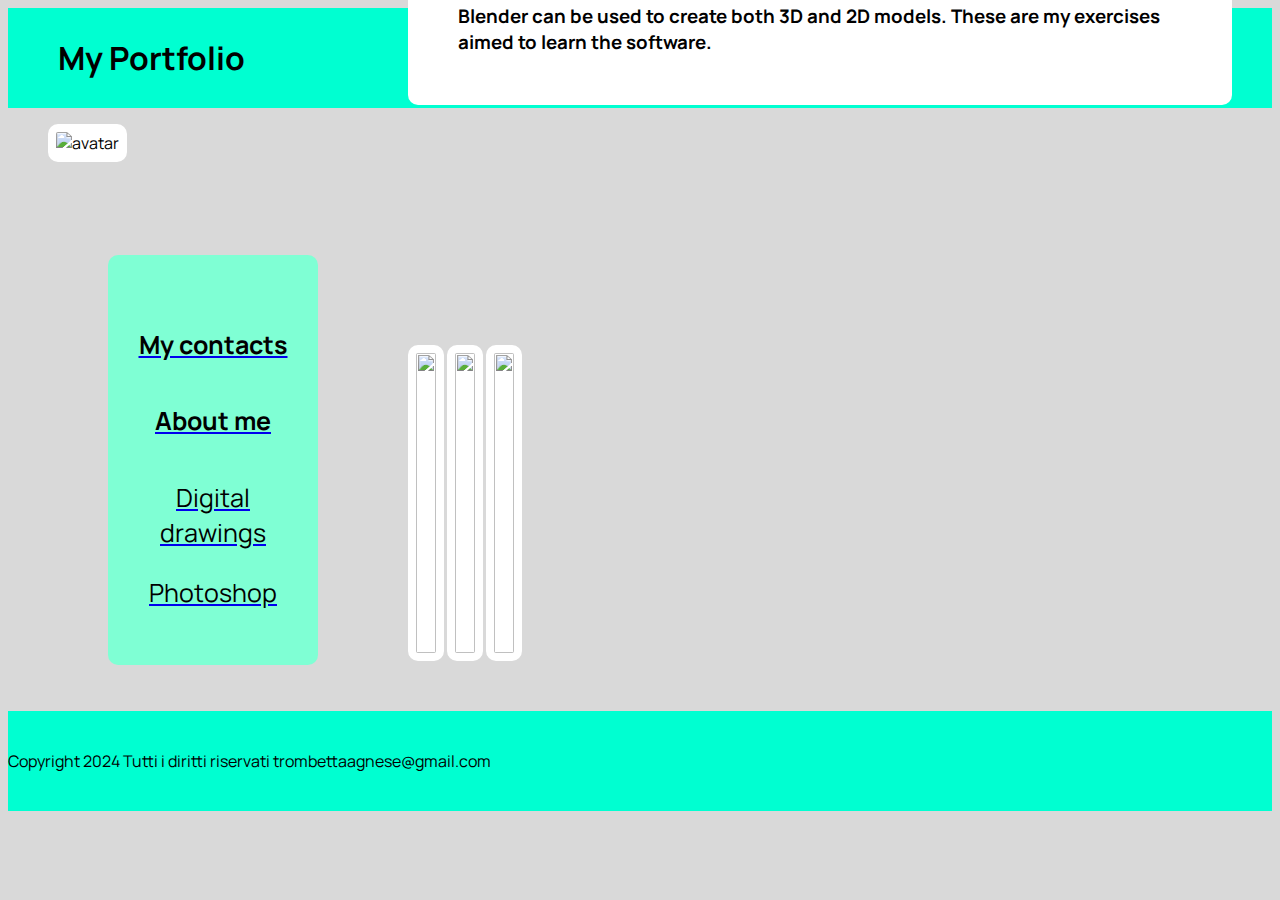
==== blender.html @ f47ddf79 "Add files via upload" ====
<!DOCTYPE html>
<html>
 <head>
    <style>
        @import url('https://fonts.googleapis.com/css2?family=Manrope:wght@200..800&display=swap');
        </style>
    <link rel="stylesheet" type="text/css"    href="stylenuovo.css">
    <meta charset="utf-8"/>
    <meta name="viewport" content="width=device-width, initial-scale=1.0"/>
    <title>My portfolio</title>
     
 </head>
 <body>
    <header>
        <h1>
            My Portfolio
         </h1>
       </header>
     <main id="main">
        
       <figure id="img-div">
        
         <img id="image" src="img/avatar.jpg" alt="avatar" >
         
         <div class="descrizione">
          <h2>Blender</h2>
            <h3>
              Blender can be used to create both 3D and 2D models. 
            These are my exercises aimed to learn the software.
            </h3>
         </div>
         <div class="menu">
          <a href="contatti.html"><h5>My contacts</h5></a>
         <a href="index.html"><h5> About me</h5></a>
          
          
            <a href="digital.html"><p class="blender">Digital drawings</p></a>
            <a href="photoshop.html"> <p class="photo">Photoshop</p></a>
        
          
          
        </div>
          <div class="foto" >
            <img src="img/img5.png" class="img1">
            <img src="img/img6.png" class="img2">
            <img src="img/img7.png" class="img3">
           
         
         </div>
          
         
         
       </figure>
     </main>
 </body>
   <footer>
     <p>
      Copyright 2024
      Tutti i diritti riservati
      trombettaagnese@gmail.com
     </p>
   </footer>









</html>
---- stylenuovo.css ----
@import url('https://fonts.googleapis.com/css2?family=Manrope:wght@200..800&display=swap');
*{
    font-family: "Manrope", sans-serif;
        font-optical-sizing: auto;
        font-weight: weight;
        font-style: normal;
      
}
header{
    background-color:rgb(0, 255, 209);
    display: flex;
    justify-content: space-between;
    align-items: center;
    height: 100px;
    border: 40px;
    
}

title{
    
    
    font-style: normal;
    color: rgb(0, 0, 0);
    
}
body{
    background-color:rgb(217, 217, 217);

}
footer{
    background-color: rgb(0, 255, 209);
    display: flex;
    justify-content: space-between;
    align-items: center;
    height: 100px;
    border: 40px;
}
h1{
    
    margin-left: 50px;
    font-style: normal;
    color: rgb(0, 0, 0);
    text-align: left;
}
img{
    background-color: white;
    width: 100%;
    max-width: max-content;
    height: 300px;
    max-height: max-content;
    border: 5px solid rgb(255, 255, 255);
    padding: 3px;
    border-radius: 10px;
}
.avatar{
    background-color: white;
    width: 100%;
    max-width: fit-content;
    height: 300px;
    max-height: fit-content;
    border: 5px solid rgb(255, 255, 255);
    margin-left: 5px;
    margin-right: 0%;
    margin-top: 10px;
    padding: 3px;
    padding-bottom: 50px;
    object-position: center;
    border-radius: 10px;
}    
.descrizione{
    margin-left: 360px;
    margin-right: auto;
    margin-top: -300px;
}
h2{
    font-size: 30px;
    font-style: normal;
    color: rgb(0, 0, 0);
    text-align: left;
    }
h3{
    background-color: white;
    border-radius: 10px;
    padding: 50px;
}
h4{
    font-size: 25px;
    font-style: normal;
    color: rgb(0, 0, 0);
    text-align: left;
    margin-left: 20px;
}
h5{
    font-size: 25px;
    font-style: normal;
    color: rgb(0, 0, 0);
    text-align: center;
    
    
    
}
.foto{
    margin-left: 360px;
    margin-top: -370px;
    margin-bottom: 50px;
}
.menu{
    font-size: 25px;
    font-style: normal;
    color: rgb(0, 0, 0);
    text-align: left;
    margin-left: 60px;
    margin-top: 150px;
    margin-bottom: 50px;
    width:150px;
    background-color: aquamarine;
    padding: 30px;
    border-radius: 10px;
}
p{
    color: black;
    text-align: center;
}
@media (max-width:800px){
    @import url('https://fonts.googleapis.com/css2?family=Manrope:wght@200..800&display=swap');
*{
    font-family: "Manrope", sans-serif;
        font-optical-sizing: auto;
        font-weight: weight;
        font-style: normal;
      
}
header{
    background-color:rgb(0, 255, 209);
    display: flex;
    justify-content: space-between;
    align-items: center;
    height: 100px;
    border: 40px;
    
}

title{
    
    
    font-style: normal;
    color: rgb(0, 0, 0);
    
}
body{
    background-color:rgb(217, 217, 217);

}
footer{
    background-color: rgb(0, 255, 209);
    display: flex;
    justify-content: space-between;
    align-items: center;
    height: 100px;
    border: 40px;
}
h1{
    
    margin-left: 30px;
    font-style: normal;
    color: rgb(0, 0, 0);
    text-align: left;
}
img{
    background-color: white;
    width: 100%;
    max-width: max-content;
    height: 300px;
    max-height: max-content;
    border: 5px solid rgb(255, 255, 255);
    padding: 3px;
    border-radius: 10px;
}
.avatar{
    background-color: white;
    width: 100%;
    max-width: fit-content;
    height: 300px;
    max-height: fit-content;
    border: 5px solid rgb(255, 255, 255);
    margin-left: 5px;
    margin-right: 0%;
    margin-top: 10px;
    padding: 3px;
    padding-bottom: 50px;
    object-position: center;
    border-radius: 10px;
}    
.descrizione{
    margin-left: 10px;
    margin-right: 70px;
    margin-top: 50px;
}
h2{
    font-size: 30px;
    font-style: normal;
    color: rgb(0, 0, 0);
    text-align: center;
    
    }
h3{
    background-color: white;
    border-radius: 10px;
    padding: 50px;
}
h4{
    font-size: 25px;
    font-style: normal;
    color: rgb(0, 0, 0);
    text-align: center;
    margin-left: 20px;
}
h5{
    font-size: 25px;
    font-style: normal;
    color: rgb(0, 0, 0);
    text-align: center;
    
    
    
}
.foto{
    margin-left: 10px;
    margin-right: 70px;
    margin-top: 50px;
}
.menu{
    font-size: 25px;
    font-style: normal;
    color: rgb(0, 0, 0);
    text-align: left;
    margin-left: 60px;
    margin-top: 50px;
    
    width:150px;
    background-color: aquamarine;
    padding: 30px;
    border-radius: 10px;
}
p{
    color: black;
    text-align: center;
}
}
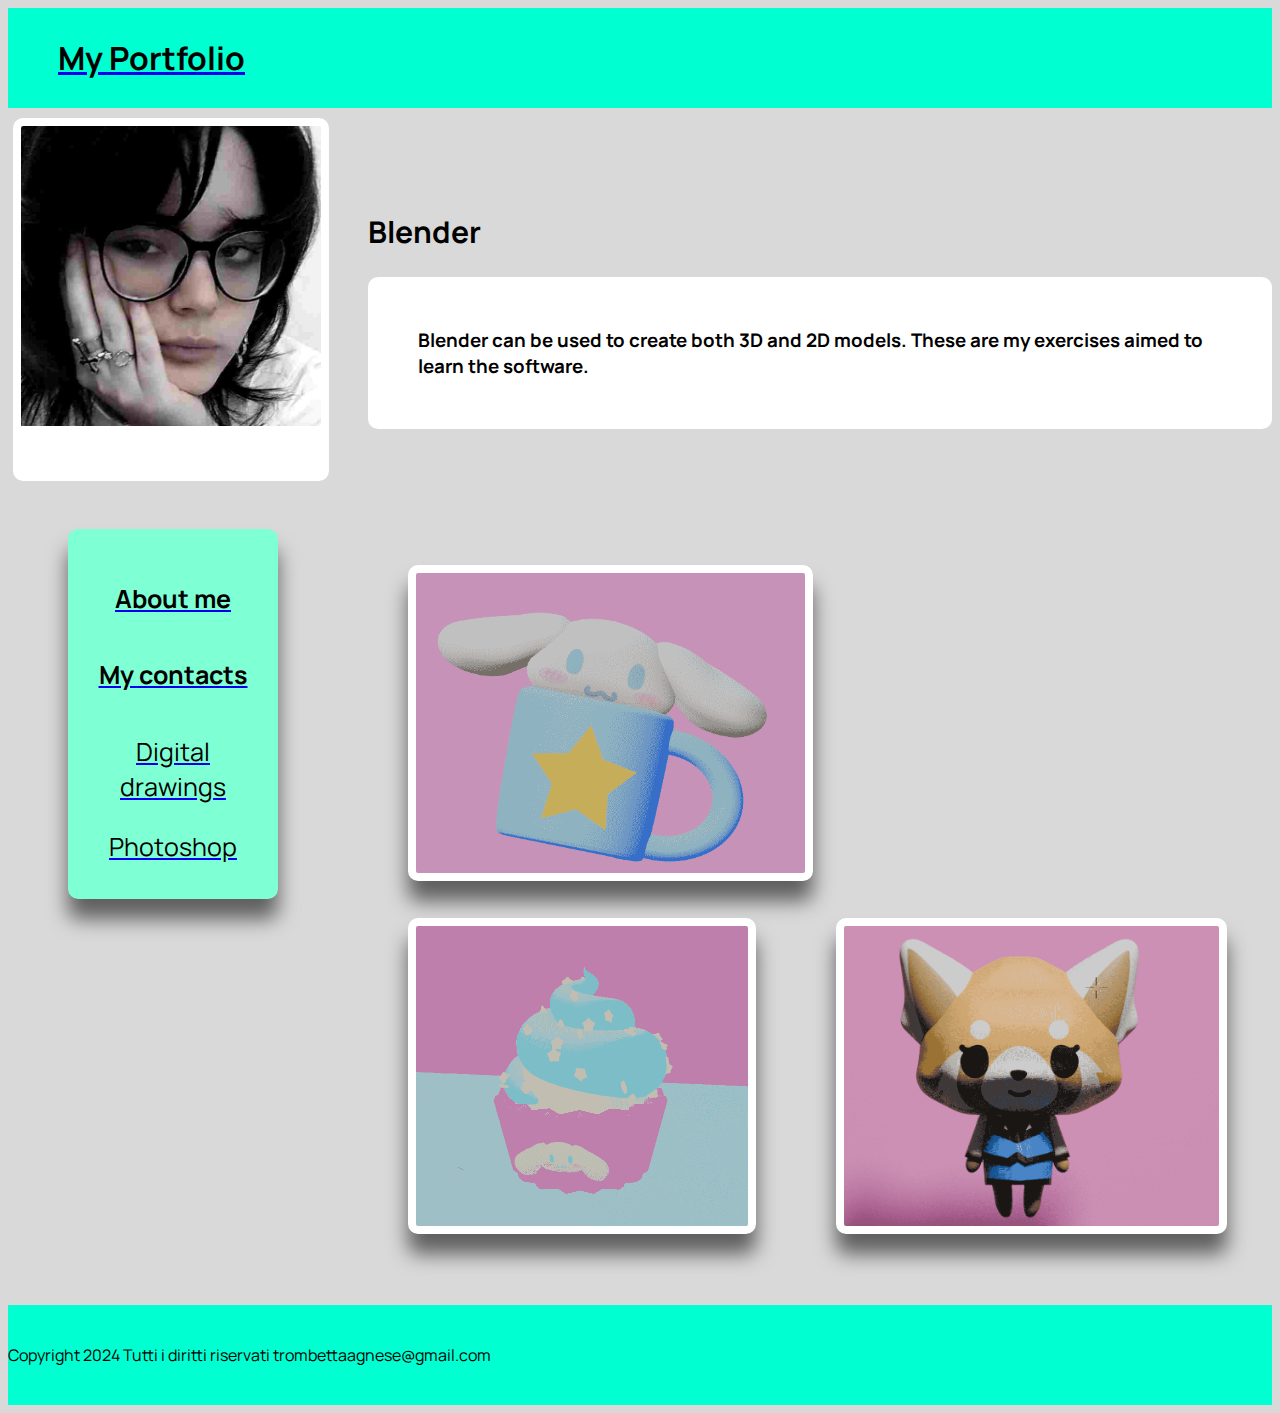
==== commit 703d56a8: "Update blender.html" ====
--- a/blender.html
+++ b/blender.html
@@ -12,45 +12,32 @@
  </head>
  <body>
     <header>
-        <h1>
-            My Portfolio
-         </h1>
+         <a href="index.html"><h1>My Portfolio</h1></a>
        </header>
      <main id="main">
+        <img id="image" src="img/avatar.jpg" class="avatar">
+          <div class="descrizione">
+              <h2>Blender</h2>
+              <h3>Blender can be used to create both 3D and 2D models. These are my exercises aimed to learn the software.</h3> 
+          </div>
+          <div class="menu">
+             <a href="index.html"><h5>About me</h5></a>
+             <a href="contatti.html"><h5>My contacts</h5></a>
+             <a href="digital.html"><p>Digital drawings</p></a>
+             <a href="photoshop.html"><p>Photoshop</p></a>
+          </div>
+        <section class="flexbox">
+          <figure>
+            <img src="img/img5.png" class="img1" />
+          </figure>
+           <figure>
+            <img src="img/img6.png" class="img2"/>
+           </figure>
+             <figure>
+              <img src="img/img7.png" class="img3"/>
+          </figure>
         
-       <figure id="img-div">
-        
-         <img id="image" src="img/avatar.jpg" alt="avatar" >
-         
-         <div class="descrizione">
-          <h2>Blender</h2>
-            <h3>
-              Blender can be used to create both 3D and 2D models. 
-            These are my exercises aimed to learn the software.
-            </h3>
-         </div>
-         <div class="menu">
-          <a href="contatti.html"><h5>My contacts</h5></a>
-         <a href="index.html"><h5> About me</h5></a>
-          
-          
-            <a href="digital.html"><p class="blender">Digital drawings</p></a>
-            <a href="photoshop.html"> <p class="photo">Photoshop</p></a>
-        
-          
-          
-        </div>
-          <div class="foto" >
-            <img src="img/img5.png" class="img1">
-            <img src="img/img6.png" class="img2">
-            <img src="img/img7.png" class="img3">
-           
-         
-         </div>
-          
-         
-         
-       </figure>
+       
      </main>
  </body>
    <footer>
@@ -69,4 +56,4 @@
 
 
 
-</html>+</html>
--- a/stylenuovo.css
+++ b/stylenuovo.css
@@ -17,15 +17,12 @@
 }
 
 title{
-    
-    
     font-style: normal;
     color: rgb(0, 0, 0);
     
 }
 body{
     background-color:rgb(217, 217, 217);
-
 }
 footer{
     background-color: rgb(0, 255, 209);
@@ -66,6 +63,7 @@
     padding-bottom: 50px;
     object-position: center;
     border-radius: 10px;
+    
 }    
 .descrizione{
     margin-left: 360px;
@@ -99,23 +97,43 @@
     
     
 }
-.foto{
+.flexbox{
+    display: flex;  
+    flex-direction: row;
+    flex-wrap: wrap;
+    justify-content: flex-start;
+    justify-items: auto;
     margin-left: 360px;
-    margin-top: -370px;
+    margin-top: -400px;
     margin-bottom: 50px;
+    object-fit: contain;
+    
+}
+.img1{
+    box-shadow: 0px 20px 20px rgb(95, 95, 95);
+}
+.img2{
+    box-shadow: 0px 20px 20px rgb(95, 95, 95);
+}
+.img3{
+    box-shadow: 0px 20px 20px rgb(95, 95, 95);
 }
 .menu{
+    clear: both;
     font-size: 25px;
     font-style: normal;
     color: rgb(0, 0, 0);
     text-align: left;
     margin-left: 60px;
-    margin-top: 150px;
+    margin-top: 100px;
     margin-bottom: 50px;
     width:150px;
     background-color: aquamarine;
     padding: 30px;
-    border-radius: 10px;
+    padding-top: 10px;
+    padding-bottom: 10px;
+    border-radius: 10px;
+    box-shadow: 0px 20px 20px rgb(95, 95, 95);
 }
 p{
     color: black;
@@ -175,6 +193,7 @@
     border: 5px solid rgb(255, 255, 255);
     padding: 3px;
     border-radius: 10px;
+    object-fit: contain;
 }
 .avatar{
     background-color: white;
@@ -183,7 +202,7 @@
     height: 300px;
     max-height: fit-content;
     border: 5px solid rgb(255, 255, 255);
-    margin-left: 5px;
+    margin-left:200px;
     margin-right: 0%;
     margin-top: 10px;
     padding: 3px;
@@ -192,8 +211,8 @@
     border-radius: 10px;
 }    
 .descrizione{
-    margin-left: 10px;
-    margin-right: 70px;
+    margin-left: 60px;
+    margin-right: 50px;
     margin-top: 50px;
 }
 h2{
@@ -213,7 +232,7 @@
     font-style: normal;
     color: rgb(0, 0, 0);
     text-align: center;
-    margin-left: 20px;
+    margin-left: -100px;
 }
 h5{
     font-size: 25px;
@@ -224,22 +243,24 @@
     
     
 }
-.foto{
-    margin-left: 10px;
-    margin-right: 70px;
-    margin-top: 50px;
+.flexbox{
+    margin-left: 150px;
+    margin-right: 0px;
+    margin-top: 50px;
+    object-fit: contain;
 }
 .menu{
     font-size: 25px;
     font-style: normal;
     color: rgb(0, 0, 0);
     text-align: left;
-    margin-left: 60px;
-    margin-top: 50px;
-    
+    margin-left: 250px;
+    margin-top: 50px;
     width:150px;
     background-color: aquamarine;
     padding: 30px;
+    padding-top: 10px;
+    padding-bottom: 10px;
     border-radius: 10px;
 }
 p{
@@ -247,3 +268,268 @@
     text-align: center;
 }
 }
+@media (max-width:640px){
+    @import url('https://fonts.googleapis.com/css2?family=Manrope:wght@200..800&display=swap');
+*{
+    font-family: "Manrope", sans-serif;
+        font-optical-sizing: auto;
+        font-weight: weight;
+        font-style: normal;
+      
+}
+header{
+    background-color:rgb(0, 255, 209);
+    display: flex;
+    justify-content: space-between;
+    align-items: center;
+    height: 100px;
+    border: 40px;
+    
+}
+
+title{
+    
+    
+    font-style: normal;
+    color: rgb(0, 0, 0);
+    
+}
+body{
+    background-color:rgb(217, 217, 217);
+
+}
+footer{
+    background-color: rgb(0, 255, 209);
+    display: flex;
+    justify-content: space-between;
+    align-items: center;
+    height: 100px;
+    border: 40px;
+}
+h1{
+    
+    margin-left: 30px;
+    font-style: normal;
+    color: rgb(0, 0, 0);
+    text-align: left;
+}
+img{
+    background-color: white;
+    width: 100%;
+    max-width: max-content;
+    height: 300px;
+    max-height: max-content;
+    border: 5px solid rgb(255, 255, 255);
+    padding: 3px;
+    border-radius: 10px;
+    object-fit: contain;
+}
+.avatar{
+    background-color: white;
+    width: 100%;
+    max-width: fit-content;
+    height: 300px;
+    max-height: fit-content;
+    border: 5px solid rgb(255, 255, 255);
+    margin-left: 100px;
+    margin-right: 0%;
+    margin-top: 10px;
+    padding: 3px;
+    padding-bottom: 50px;
+    object-position: center;
+    border-radius: 10px;
+}    
+.descrizione{
+    margin-left: 60px;
+    margin-right: 50px;
+    margin-top: 50px;
+}
+h2{
+    font-size: 30px;
+    font-style: normal;
+    color: rgb(0, 0, 0);
+    text-align: center;
+    
+    }
+h3{
+    background-color: white;
+    border-radius: 10px;
+    padding: 50px;
+}
+h4{
+    font-size: 25px;
+    font-style: normal;
+    color: rgb(0, 0, 0);
+    text-align: center;
+    margin-left: -100px;
+}
+h5{
+    font-size: 25px;
+    font-style: normal;
+    color: rgb(0, 0, 0);
+    text-align: center;
+    
+    
+    
+}
+.flexbox{
+    margin-left: 50px;
+    margin-right: 0px;
+    margin-top: 50px;
+    object-fit: contain;
+    display: flex;  
+    flex-direction: row;
+    flex-wrap: wrap;
+    justify-content: flex-start;
+    justify-items: auto;
+}
+.menu{
+    font-size: 25px;
+    font-style: normal;
+    color: rgb(0, 0, 0);
+    text-align: left;
+    margin-left: 150px;
+    margin-top: 50px;
+    width:150px;
+    background-color: aquamarine;
+    padding: 30px;
+    padding-top: 10px;
+    padding-bottom: 10px;
+    border-radius: 10px;
+}
+p{
+    color: black;
+    text-align: center;
+}
+}
+@media (max-width:370px){
+    @import url('https://fonts.googleapis.com/css2?family=Manrope:wght@200..800&display=swap');
+*{
+    font-family: "Manrope", sans-serif;
+        font-optical-sizing: auto;
+        font-weight: weight;
+        font-style: normal;
+      
+}
+header{
+    background-color:rgb(0, 255, 209);
+    display: flex;
+    justify-content: space-between;
+    align-items: center;
+    height: 100px;
+    border: 40px;
+    
+}
+
+title{
+    
+    
+    font-style: normal;
+    color: rgb(0, 0, 0);
+    
+}
+body{
+    background-color:rgb(217, 217, 217);
+
+}
+footer{
+    background-color: rgb(0, 255, 209);
+    display: flex;
+    justify-content: space-between;
+    align-items: center;
+    height: 100px;
+    border: 40px;
+}
+h1{
+    
+    margin-left: 30px;
+    font-style: normal;
+    color: rgb(0, 0, 0);
+    text-align: left;
+}
+img{
+    background-color: white;
+    width: 100%;
+    max-width: max-content;
+    height: 300px;
+    max-height: max-content;
+    border: 5px solid rgb(255, 255, 255);
+    padding: 3px;
+    border-radius: 10px;
+    object-fit: contain;
+}
+.avatar{
+    background-color: white;
+    width: 100%;
+    max-width: fit-content;
+    height: 300px;
+    max-height: fit-content;
+    border: 5px solid rgb(255, 255, 255);
+    margin-left: 0px;
+    margin-right: 0%;
+    margin-top: 10px;
+    padding: 3px;
+    padding-bottom: 50px;
+    object-position: center;
+    border-radius: 10px;
+}    
+.descrizione{
+    margin-left: 0px;
+    margin-right: 0px;
+    margin-top: 50px;
+    object-position: center;
+    
+}
+h2{
+    font-size: 30px;
+    font-style: normal;
+    color: rgb(0, 0, 0);
+    text-align: center;
+    
+    
+    }
+h3{
+    background-color: white;
+    border-radius: 10px;
+    padding: 50px;
+    text-align: center;
+}
+h4{
+    font-size: 25px;
+    font-style: normal;
+    color: rgb(0, 0, 0);
+    text-align: center;
+    margin-left: 20px;
+}
+h5{
+    font-size: 25px;
+    font-style: normal;
+    color: rgb(0, 0, 0);
+    text-align: center;
+    
+    
+    
+}
+.foto{
+    margin-left: 10px;
+    margin-right: 10px;
+    margin-top: 50px;
+}
+.menu{
+    font-size: 25px;
+    font-style: normal;
+    color: rgb(0, 0, 0);
+    text-align: left;
+    margin-left: 0px;
+    margin-top: 50px;
+    
+    width:150px;
+    background-color: aquamarine;
+    padding: 30px;
+    border-radius: 10px;
+}
+p{
+    color: black;
+    text-align: center;
+}
+}
